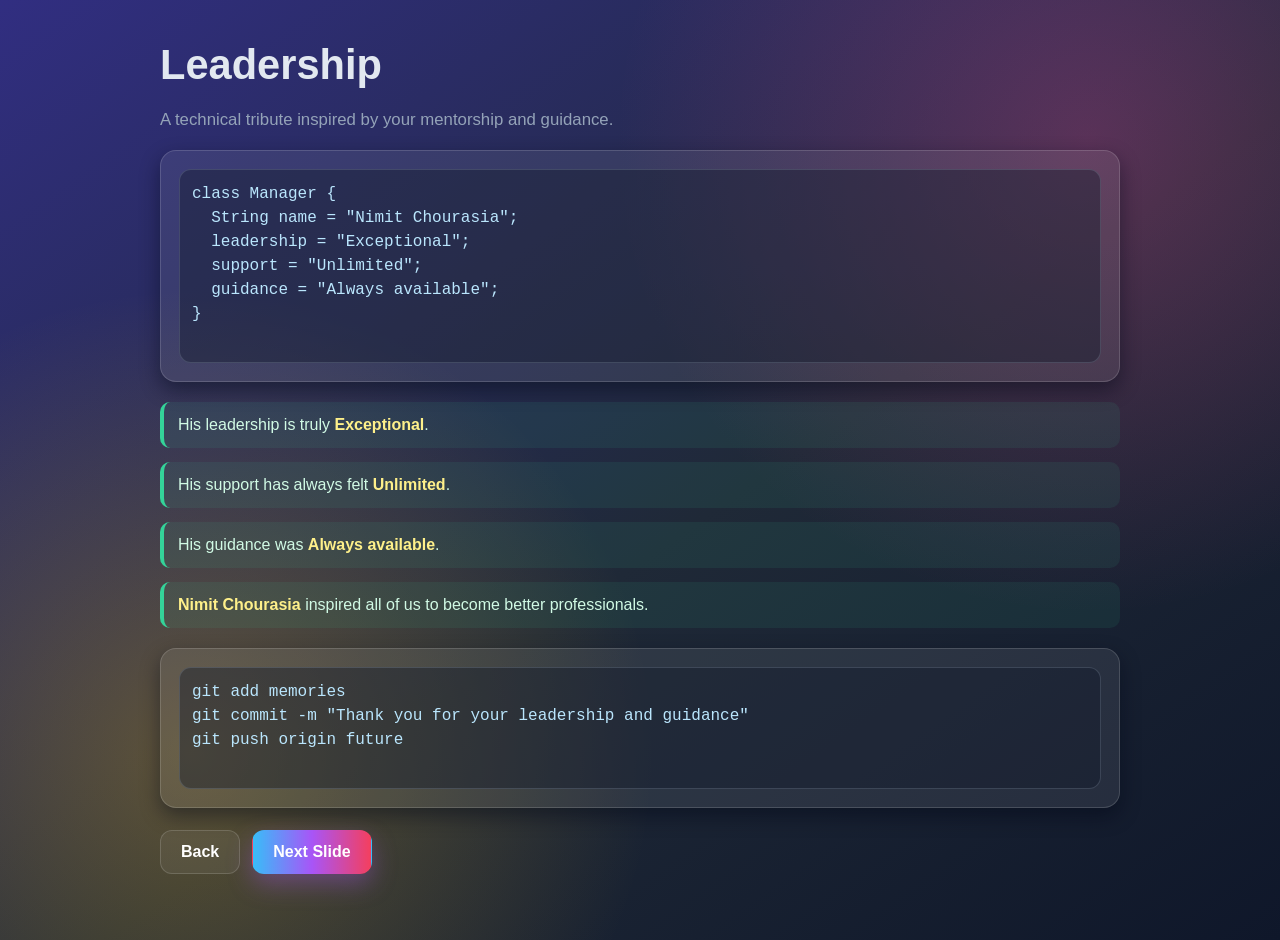
==== thank-you.html @ fa3f9d57 "New Project" ====
<!DOCTYPE html>
<html lang="en">
<head>
  <meta charset="UTF-8" />
  <meta name="viewport" content="width=device-width, initial-scale=1.0" />
  <title>Leadership Notes - Nimit Chourasia</title>
  <link rel="stylesheet" href="css/style.css" />
</head>
<body class="page-thanks">
  <main class="container">
    <h2>Leadership</h2>
    <p class="subtitle">A technical tribute inspired by your mentorship and guidance.</p>

    <section class="card code-card">
      <pre>
class Manager {
  String name = "Nimit Chourasia";
  leadership = "Exceptional";
  support = "Unlimited";
  guidance = "Always available";
}
      </pre>
    </section>

    <section id="dynamic-lines" class="dynamic-lines"></section>

    <section class="card code-card git-commands-card">
      <pre>
git add memories
git commit -m "Thank you for your leadership and guidance"
git push origin future
      </pre>
    </section>

    <div class="button-row mt">
      <a class="btn btn-secondary" href="memories.html">Back</a>
      <a class="btn btn-primary" href="future-question.html">Next Slide</a>
    </div>
  </main>

  <script src="js/manager-data.js"></script>
  <script src="js/main.js"></script>
</body>
</html>
---- css/style.css ----
:root {
  --bg: #0f172a;
  --card: rgba(255, 255, 255, 0.08);
  --text: #e2e8f0;
  --muted: #94a3b8;
  --accent: #3b8df8;
  --accent-2: #a78bfa;
  --success: #34d399;
  --border: rgba(255, 255, 255, 0.15);
}

* {
  box-sizing: border-box;
}

body {
  margin: 0;
  min-height: 100vh;
  font-family: "Segoe UI", Roboto, Arial, sans-serif;
  color: var(--text);
  background: linear-gradient(135deg, var(--bg), #020617);
}

body.page-intro {
  position: relative;
  overflow: hidden;
  background:
    radial-gradient(circle at 10% 18%, rgba(56,189,248,0.48) 0%, transparent 34%),
    radial-gradient(circle at 88% 18%, rgba(244,114,182,0.42) 0%, transparent 32%),
    radial-gradient(circle at 50% 82%, rgba(250,204,21,0.25) 0%, transparent 36%),
    linear-gradient(135deg, #111827 0%, #312e81 48%, #0f172a 100%);
}

body.page-intro:before {
  content: "";
  position: fixed;
  inset: 0;
  pointer-events: none;
  opacity: 0.28;
  background-image:
    linear-gradient(125deg, rgba(255,255,255,0.18) 0%, rgba(255,255,255,0.18) 30%),
    repeating-linear-gradient(
      -35deg,
      rgba(255,255,255,0.1) 0 2px,
      rgba(255,255,255,0.1) 2px 22px
    );
  z-index: -1;
}

body.page-intro:after {
  content: "";
  position: fixed;
  width: 420px;
  height: 420px;
  right: -100px;
  bottom: -120px;
  border-radius: 50%;
  background: radial-gradient(circle, rgba(59,130,246,0.42) 0%, rgba(59, 130, 246, 0) 70%);
  filter: blur(10px);
  pointer-events: none;
  z-index: -1;
}

body.page-memories {
  background:
    radial-gradient(circle at 20% 15%, rgba(45,212,191,0.3) 0%, transparent 35%),
    radial-gradient(circle at 82% 75%, rgba(59,130,246,0.32) 0%, transparent 35%),
    linear-gradient(145deg, #052e2b, #0f172a 55%, #1e293b);
}

body.page-thanks {
  background:
    radial-gradient(circle at 15% 80%, rgba(251,191,36,0.28) 0%, transparent 35%),
    radial-gradient(circle at 85% 15%, rgba(236,72,153,0.28) 0%, transparent 35%),
    linear-gradient(145deg, #312e81, #1f2937 55%, #0f172a);
}

body.page-final {
  background:
    radial-gradient(circle at 22% 18%, rgba(251, 191, 36, 0.25) 0%, transparent 35%),
    radial-gradient(circle at 78% 22%, rgba(244, 114, 182, 0.24) 0%, transparent 35%),
    linear-gradient(145deg, #1f1147, #0f172a 60%, #1f2937);
}

body.page-choice {
  background:
    radial-gradient(circle at 18% 20%, rgba(56,189,248,0.28) 0%, transparent 35%),
    radial-gradient(circle at 80% 80%, rgba(168,85,247,0.25) 0%, transparent 35%),
    linear-gradient(145deg, #1e1b4b, #0f172a 58%, #111827);
}

body.page-choice .container {
  min-height: calc(100vh - 80px);
  display: flex;
  flex-direction: column;
  justify-content: center;
}

.bg-blur {
  position: fixed;
  inset: 0;
  backdrop-filter: blur(2px);
  z-index: -1;
}

.container {
  width: min(960px, 92%);
  margin: 40px auto;
}

.hero {
  min-height: 78vh;
  position: relative;
  display: flex;
  flex-direction: column;
  justify-content: center;
  align-items: center;
  text-align: center;
  padding-top: 64px;
}

.intro-logo {
  position: absolute;
  top: 6px;
  right: 10px;
  z-index: 2;
  width: clamp(96px, 16vw, 150px);
  height: auto;
  border-radius: 14px;
  background: rgba(255, 255, 255, 0.9);
  padding: 8px 12px;
  box-shadow: 0 10px 24px rgba(2, 6, 23, 0.35);
  border: 1px solid rgba(255, 255, 255, 0.45);
}

.badge {
  display: inline-block;
  width: fit-content;
  padding: 8px 14px;
  border: 1px solid var(--border);
  border-radius: 999px;
  color: var(--accent);
  background: rgba(56, 189, 248, 0.12);
  margin-bottom: 12px;
}

h1,
h2 {
  margin: 0 0 12px;
  line-height: 1.2;
}

h1 {
  font-size: clamp(2rem, 5vw, 3.4rem);
}

body.page-intro h1 {
  line-height: 1.12;
  letter-spacing: 0.3px;
  background: linear-gradient(90deg, #e2e8f0, #c4b5fd 55%, #fbcfe8);
  -webkit-background-clip: text;
  -webkit-text-fill-color: transparent;
  text-shadow: 0 6px 22px rgba(76, 29, 149, 0.22);
}

h2 {
  font-size: clamp(1.8rem, 3.5vw, 2.6rem);
}

.gradient-text {
  background: linear-gradient(90deg, var(--accent), var(--accent-2));
  -webkit-background-clip: text;
  -webkit-text-fill-color: transparent;
}

.subtitle {
  color: var(--muted);
  font-size: 1.05rem;
  max-width: 740px;
  line-height: 1.6;
}

.name-highlight {
  color: #ffffff;
  font-weight: 700;
  text-shadow: 0 2px 14px rgba(56, 189, 248, 0.35);
  letter-spacing: 0.2px;
}

.button-row {
  display: flex;
  gap: 12px;
  flex-wrap: wrap;
  margin-top: 22px;
}

.btn {
  text-decoration: none;
  color: white;
  padding: 12px 20px;
  border-radius: 12px;
  font-weight: 600;
  transition: 0.25s ease;
  border: 1px solid transparent;
}

.btn-primary {
  background: linear-gradient(90deg, #38bdf8, #a855f7, #f43f5e);
  box-shadow: 0 10px 24px rgba(168, 85, 247, 0.35);
}

.btn-primary:hover {
  transform: translateY(-2px);
  box-shadow: 0 14px 30px rgba(244, 63, 94, 0.35);
}

.btn-secondary {
  background: rgba(255, 255, 255, 0.06);
  border-color: var(--border);
}

.btn-secondary:hover {
  background: rgba(255, 255, 255, 0.12);
}

.timeline,
.dynamic-lines {
    display: grid;
    gap: 14px;
    margin-top: 20px;
}

.card {
  background: var(--card);
  border: 1px solid var(--border);
  border-radius: 16px;
  padding: 18px;
  box-shadow: 0 8px 20px rgba(2,6,23,0.45);
}

.card h3 {
    margin-top: 0;
    margin-bottom: 8px;
}

.code-card pre {
  margin: 0;
  color: #bae6fd;
  white-space: pre;
  overflow-x: auto;
  line-height: 1.5;
  font-family: Consolas, Monaco, monospace;
  background: rgba(15, 23, 42, 0.4);
  border: 1px solid rgba(148, 163, 184, 0.25);
  border-radius: 12px;
  padding: 12px;
}

.git-commands-card {
  margin-top: 20px;
}

.line {
    background: rgba(52, 211, 153, 0.08);
    border-left: 4px solid var(--success);
    padding: 14px;
    border-radius: 10px;
    margin: 0;
    color: #d1fae5;
    font-size: 1rem;
}

.highlight {
    color: #fef08a;
    font-weight: 700;
}

.mt {
    margin-top: 22px;
}

.farewell-photo-wrap {
    margin-top: 22px;
    border-radius: 18px;
    overflow: hidden;
    border: 1px solid var(--border);
    box-shadow: 0 12px 28px rgba(2, 6, 23, 0.45);
    background: rgba(255, 255, 255, 0.06);
}

.farewell-photo {
    width: 100%;
    display: block;
    max-height: 480px;
    object-fit: cover;
}

.final-hero {
    min-height: auto;
    margin-bottom: 10px;
}

.final-wish {
    font-style: italic;
    color: #f8fafc;
    font-size: 1.14rem;
    letter-spacing: 0.3px;
    text-shadow: 0 6px 20px rgba(244, 114, 182, 0.28);
    max-width: 760px;
}

.final-wish::before,
.final-wish::after {
    content: "✦";
    color: rgba(250, 204, 21, 0.9);
    margin: 0 8px;
}

.choice-card {
    max-width: 860px;
    margin: 0 auto;
    text-align: center;
}

.choice-actions {
    justify-content: center;
}

.choice-response {
    margin-top: 18px;
    padding: 16px;
    border-radius: 14px;
    border: 1px solid var(--border);
    display: none;
}

.choice-response.show {
    display: block;
}

.choice-response h3 {
 margin-top: 0;
 margin-bottom: 8px;
}

.choice-response p {
    margin: 0;
    line-height: 1.6;
}

.response-positive {
    background: rgba(16,185,129,0.12);
    border-color: rgba(16,185,129,0.45);
}

.response-funny {
    background: rgba(244,114,182,0.12);
    border-color: rgba(244,114,182,0.45);
}

.evasive-no {
    position: relative;
    transition: transform 0.18s ease;
    will-change: transform;
}

@media (max-width: 768px) {
  .container {
    width: min(960px, 94%);
    margin: 24px auto;
  }

  .hero {
    min-height: 72vh;
    padding-top: 56px;
  }

  h1 {
    font-size: clamp(1.7rem, 7vw, 2.35rem);
  }

  h2 {
    font-size: clamp(1.45rem, 6vw, 2rem);
  }

  .subtitle {
    font-size: 0.98rem;
  }

  .final-wish {
    font-size: 1.03rem;
  }

  .intro-logo {
    width: clamp(88px, 26vw, 130px);
    top: 2px;
    right: 4px;
    padding: 7px 10px;
  }

  .button-row {
    width: 100%;
    justify-content: center;
  }

  .btn {
    width: 100%;
    max-width: 320px;
    text-align: center;
  }

  .choice-actions .btn {
    max-width: 100%;
  }

  .card {
    padding: 15px;
  }

  .choice-card {
    margin-top: 10px;
  }

  .farewell-photo {
    max-height: 360px;
  }

  .code-card pre {
    white-space: pre-wrap;
  }
}

@media (max-width: 480px) {
  body.page-choice .container {
    min-height: calc(100vh - 36px);
  }

  .container {
    width: 94%;
    margin: 16px auto 20px;
  }

  .hero {
    min-height: 68vh;
    padding-top: 52px;
  }

  .intro-logo {
    width: 96px;
    right: 2px;
    top: 0;
    padding: 6px 8px;
  }

  .subtitle {
    font-size: 0.94rem;
    line-height: 1.5;
  }

  .btn {
    padding: 11px 14px;
    border-radius: 10px;
    font-size: 0.95rem;
  }

  .final-wish {
    font-size: 0.96rem;
  }

  .final-wish:before,
  .final-wish:after {
    display: none;
  }

  .choice-response {
    padding: 13px;
  }

  .farewell-photo {
    max-height: 280px;
  }
}
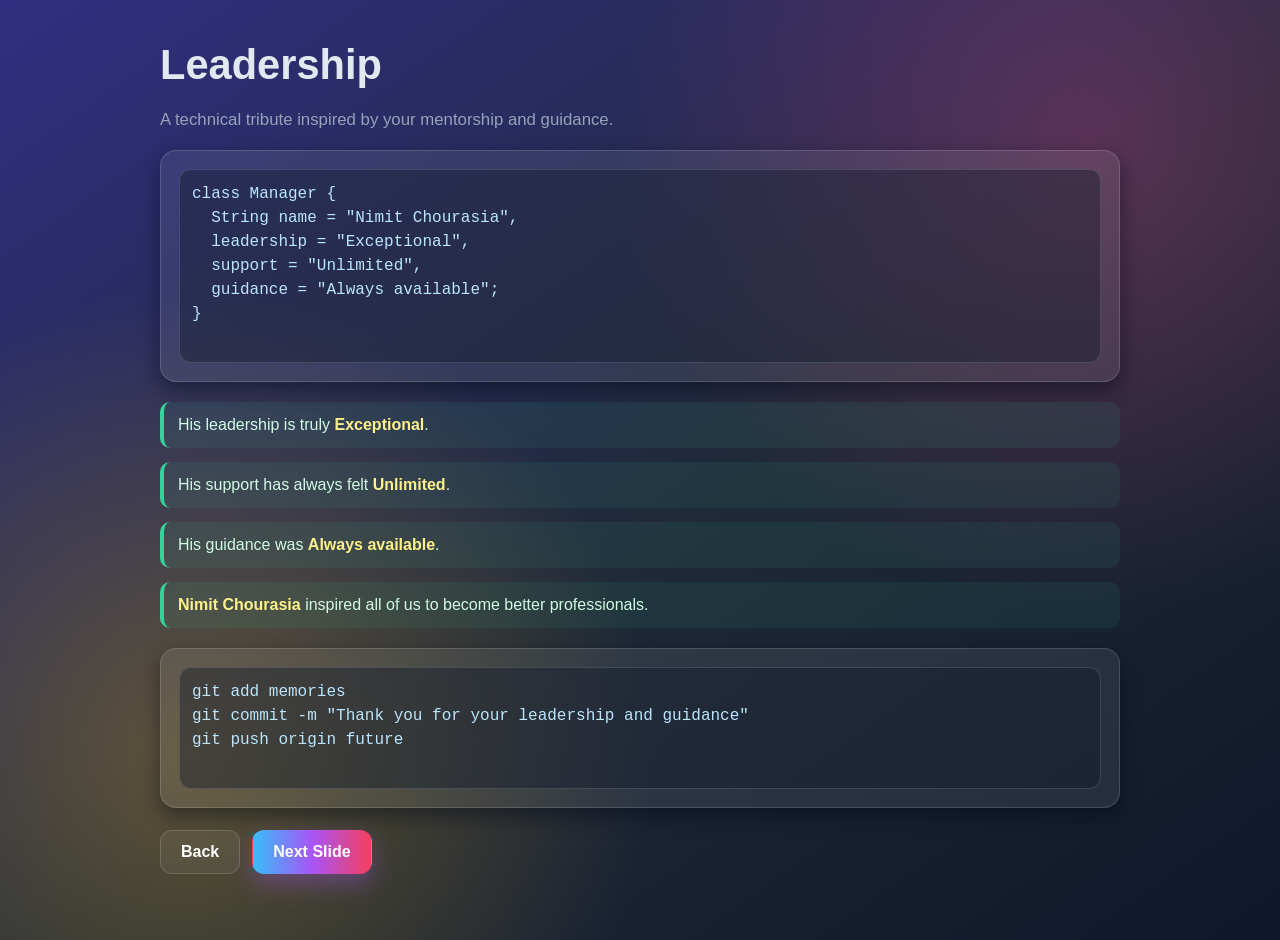
==== commit b5cd31e7: "Updated the correct syntax" ====
--- a/thank-you.html
+++ b/thank-you.html
@@ -14,9 +14,9 @@
     <section class="card code-card">
       <pre>
 class Manager {
-  String name = "Nimit Chourasia";
-  leadership = "Exceptional";
-  support = "Unlimited";
+  String name = "Nimit Chourasia",
+  leadership = "Exceptional",
+  support = "Unlimited",
   guidance = "Always available";
 }
       </pre>
--- a/css/style.css
+++ b/css/style.css
@@ -13,12 +13,24 @@
   box-sizing: border-box;
 }
 
+@keyframes fadeIn {
+  from {
+      opacity: 0;
+      transform: translateY(10px);
+  }
+  to {
+      opacity: 1;
+      transform: translateY(0);
+  }
+}
+
 body {
   margin: 0;
   min-height: 100vh;
   font-family: "Segoe UI", Roboto, Arial, sans-serif;
   color: var(--text);
   background: linear-gradient(135deg, var(--bg), #020617);
+  animation: fadeIn 0.8s ease;
 }
 
 body.page-intro {
@@ -298,6 +310,8 @@
 .final-hero {
     min-height: auto;
     margin-bottom: 10px;
+    padding-top: 0;
+    justify-content: flex-start;
 }
 
 .final-wish {
@@ -326,6 +340,20 @@
     justify-content: center;
 }
 
+body.page-final .container {
+  margin-top: 22px;
+  margin-bottom: 24px;
+}
+
+body.page-final .button-row {
+  margin-top: 14px;
+  justify-content: center;
+}
+
+body.page-final .farewell-photo {
+  max-height: min(62vh, 520px);
+}
+
 .choice-response {
     margin-top: 18px;
     padding: 16px;
@@ -425,6 +453,20 @@
     max-height: 360px;
   }
 
+  body.page-final .container {
+    margin-top: 16px;
+  }
+
+  body.page-final .final-hero {
+    min-height: auto;
+    padding-top: 0;
+    margin-bottom: 6px;
+  }
+
+  body.page-final .farewell-photo {
+    max-height: min(54vh, 360px);
+  }
+
   .code-card pre {
     white-space: pre-wrap;
   }
@@ -479,4 +521,27 @@
   .farewell-photo {
     max-height: 280px;
   }
-}
+
+  body.page-final .container {
+    margin-top: 10px;
+    margin-bottom: 16px;
+  }
+
+  body.page-final .final-hero {
+    min-height: auto;
+    padding-top: 0;
+    margin-bottom: 4px;
+  }
+
+  body.page-final .farewell-photo-wrap {
+    margin-top: 12px;
+  }
+
+  body.page-final .button-row {
+    margin-bottom: 12px;
+  }
+
+  body.page-final .farewell-photo {
+    max-height: min(48vh, 280px);
+  }
+}
